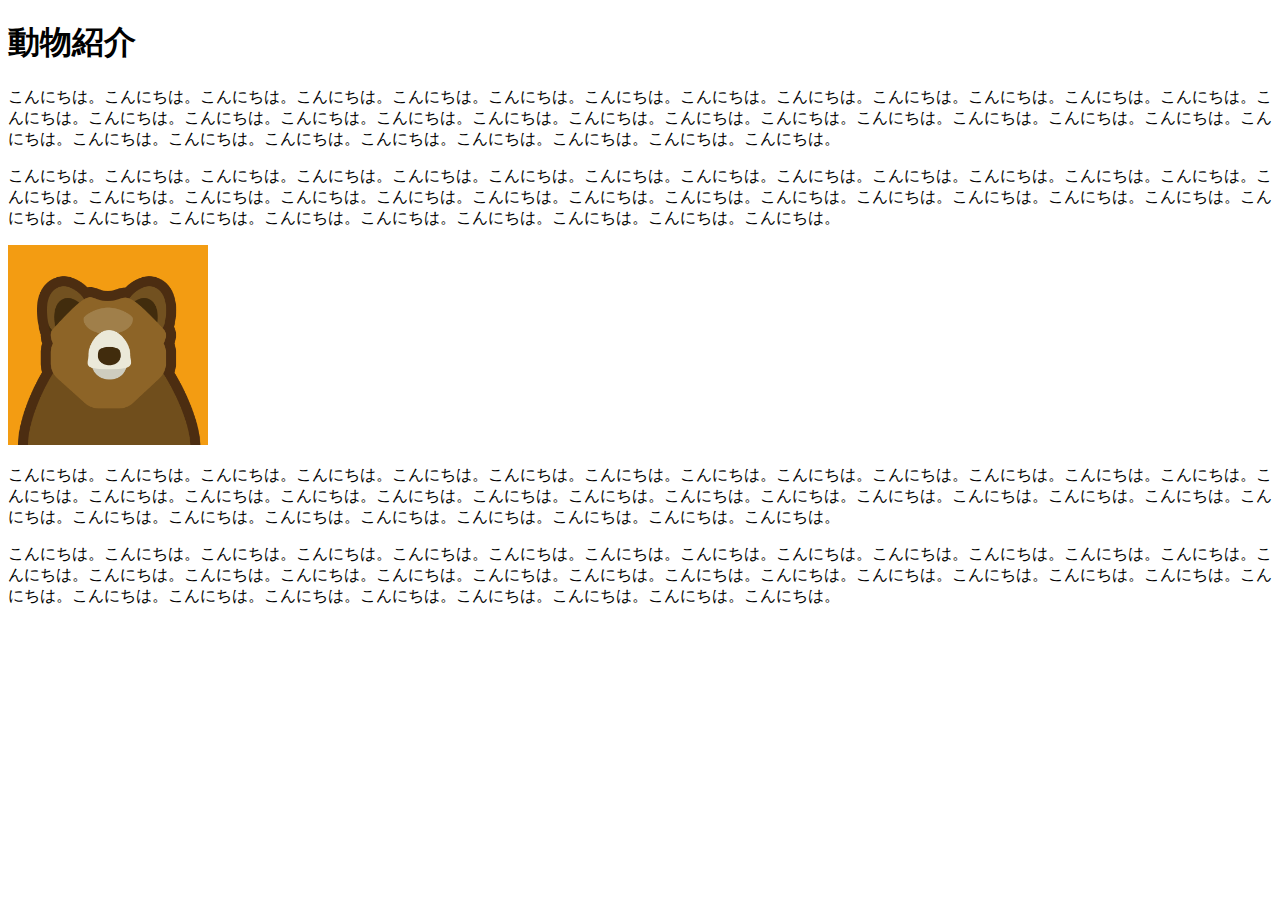
==== MyIntersectionObserver/index.html @ 562822e1 "テストファイル作成 #7" ====
<!DOCTYPE html>
<html lang="ja">
<head>
	<meta charset="utf-8">
	<title>My site</title>
</head>
<body>
	<h1>動物紹介</h1>
	<p>こんにちは。こんにちは。こんにちは。こんにちは。こんにちは。こんにちは。こんにちは。こんにちは。こんにちは。こんにちは。こんにちは。こんにちは。こんにちは。こんにちは。こんにちは。こんにちは。こんにちは。こんにちは。こんにちは。こんにちは。こんにちは。こんにちは。こんにちは。こんにちは。こんにちは。こんにちは。こんにちは。こんにちは。こんにちは。こんにちは。こんにちは。こんにちは。こんにちは。こんにちは。こんにちは。</p>
	<p>こんにちは。こんにちは。こんにちは。こんにちは。こんにちは。こんにちは。こんにちは。こんにちは。こんにちは。こんにちは。こんにちは。こんにちは。こんにちは。こんにちは。こんにちは。こんにちは。こんにちは。こんにちは。こんにちは。こんにちは。こんにちは。こんにちは。こんにちは。こんにちは。こんにちは。こんにちは。こんにちは。こんにちは。こんにちは。こんにちは。こんにちは。こんにちは。こんにちは。こんにちは。こんにちは。</p>
	<img src="img/bear.png" width="200" height="200">
	<p>こんにちは。こんにちは。こんにちは。こんにちは。こんにちは。こんにちは。こんにちは。こんにちは。こんにちは。こんにちは。こんにちは。こんにちは。こんにちは。こんにちは。こんにちは。こんにちは。こんにちは。こんにちは。こんにちは。こんにちは。こんにちは。こんにちは。こんにちは。こんにちは。こんにちは。こんにちは。こんにちは。こんにちは。こんにちは。こんにちは。こんにちは。こんにちは。こんにちは。こんにちは。こんにちは。</p>
	<p>こんにちは。こんにちは。こんにちは。こんにちは。こんにちは。こんにちは。こんにちは。こんにちは。こんにちは。こんにちは。こんにちは。こんにちは。こんにちは。こんにちは。こんにちは。こんにちは。こんにちは。こんにちは。こんにちは。こんにちは。こんにちは。こんにちは。こんにちは。こんにちは。こんにちは。こんにちは。こんにちは。こんにちは。こんにちは。こんにちは。こんにちは。こんにちは。こんにちは。こんにちは。こんにちは。</p>

	<script src="js/main.js"></script>
</body>
</html>
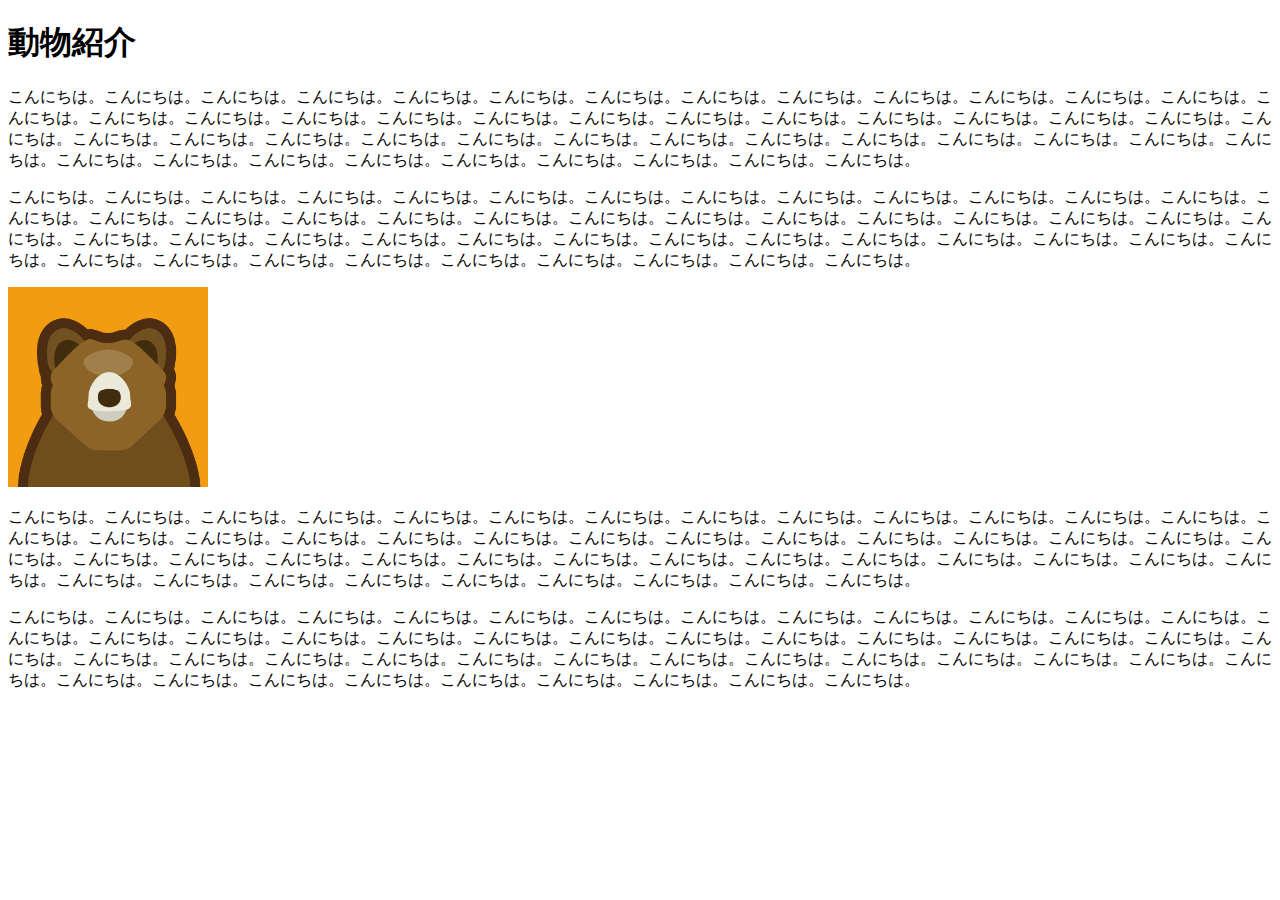
==== commit c842727c: "IntersectionObserver #7" ====
--- a/MyIntersectionObserver/index.html
+++ b/MyIntersectionObserver/index.html
@@ -6,11 +6,11 @@
 </head>
 <body>
 	<h1>動物紹介</h1>
-	<p>こんにちは。こんにちは。こんにちは。こんにちは。こんにちは。こんにちは。こんにちは。こんにちは。こんにちは。こんにちは。こんにちは。こんにちは。こんにちは。こんにちは。こんにちは。こんにちは。こんにちは。こんにちは。こんにちは。こんにちは。こんにちは。こんにちは。こんにちは。こんにちは。こんにちは。こんにちは。こんにちは。こんにちは。こんにちは。こんにちは。こんにちは。こんにちは。こんにちは。こんにちは。こんにちは。</p>
-	<p>こんにちは。こんにちは。こんにちは。こんにちは。こんにちは。こんにちは。こんにちは。こんにちは。こんにちは。こんにちは。こんにちは。こんにちは。こんにちは。こんにちは。こんにちは。こんにちは。こんにちは。こんにちは。こんにちは。こんにちは。こんにちは。こんにちは。こんにちは。こんにちは。こんにちは。こんにちは。こんにちは。こんにちは。こんにちは。こんにちは。こんにちは。こんにちは。こんにちは。こんにちは。こんにちは。</p>
+	<p>こんにちは。こんにちは。こんにちは。こんにちは。こんにちは。こんにちは。こんにちは。こんにちは。こんにちは。こんにちは。こんにちは。こんにちは。こんにちは。こんにちは。こんにちは。こんにちは。こんにちは。こんにちは。こんにちは。こんにちは。こんにちは。こんにちは。こんにちは。こんにちは。こんにちは。こんにちは。こんにちは。こんにちは。こんにちは。こんにちは。こんにちは。こんにちは。こんにちは。こんにちは。こんにちは。こんにちは。こんにちは。こんにちは。こんにちは。こんにちは。こんにちは。こんにちは。こんにちは。こんにちは。こんにちは。こんにちは。こんにちは。こんにちは。こんにちは。</p>
+	<p>こんにちは。こんにちは。こんにちは。こんにちは。こんにちは。こんにちは。こんにちは。こんにちは。こんにちは。こんにちは。こんにちは。こんにちは。こんにちは。こんにちは。こんにちは。こんにちは。こんにちは。こんにちは。こんにちは。こんにちは。こんにちは。こんにちは。こんにちは。こんにちは。こんにちは。こんにちは。こんにちは。こんにちは。こんにちは。こんにちは。こんにちは。こんにちは。こんにちは。こんにちは。こんにちは。こんにちは。こんにちは。こんにちは。こんにちは。こんにちは。こんにちは。こんにちは。こんにちは。こんにちは。こんにちは。こんにちは。こんにちは。こんにちは。こんにちは。</p>
 	<img src="img/bear.png" width="200" height="200">
-	<p>こんにちは。こんにちは。こんにちは。こんにちは。こんにちは。こんにちは。こんにちは。こんにちは。こんにちは。こんにちは。こんにちは。こんにちは。こんにちは。こんにちは。こんにちは。こんにちは。こんにちは。こんにちは。こんにちは。こんにちは。こんにちは。こんにちは。こんにちは。こんにちは。こんにちは。こんにちは。こんにちは。こんにちは。こんにちは。こんにちは。こんにちは。こんにちは。こんにちは。こんにちは。こんにちは。</p>
-	<p>こんにちは。こんにちは。こんにちは。こんにちは。こんにちは。こんにちは。こんにちは。こんにちは。こんにちは。こんにちは。こんにちは。こんにちは。こんにちは。こんにちは。こんにちは。こんにちは。こんにちは。こんにちは。こんにちは。こんにちは。こんにちは。こんにちは。こんにちは。こんにちは。こんにちは。こんにちは。こんにちは。こんにちは。こんにちは。こんにちは。こんにちは。こんにちは。こんにちは。こんにちは。こんにちは。</p>
+	<p>こんにちは。こんにちは。こんにちは。こんにちは。こんにちは。こんにちは。こんにちは。こんにちは。こんにちは。こんにちは。こんにちは。こんにちは。こんにちは。こんにちは。こんにちは。こんにちは。こんにちは。こんにちは。こんにちは。こんにちは。こんにちは。こんにちは。こんにちは。こんにちは。こんにちは。こんにちは。こんにちは。こんにちは。こんにちは。こんにちは。こんにちは。こんにちは。こんにちは。こんにちは。こんにちは。こんにちは。こんにちは。こんにちは。こんにちは。こんにちは。こんにちは。こんにちは。こんにちは。こんにちは。こんにちは。こんにちは。こんにちは。こんにちは。こんにちは。</p>
+	<p>こんにちは。こんにちは。こんにちは。こんにちは。こんにちは。こんにちは。こんにちは。こんにちは。こんにちは。こんにちは。こんにちは。こんにちは。こんにちは。こんにちは。こんにちは。こんにちは。こんにちは。こんにちは。こんにちは。こんにちは。こんにちは。こんにちは。こんにちは。こんにちは。こんにちは。こんにちは。こんにちは。こんにちは。こんにちは。こんにちは。こんにちは。こんにちは。こんにちは。こんにちは。こんにちは。こんにちは。こんにちは。こんにちは。こんにちは。こんにちは。こんにちは。こんにちは。こんにちは。こんにちは。こんにちは。こんにちは。こんにちは。こんにちは。こんにちは。</p>
 
 	<script src="js/main.js"></script>
 </body>
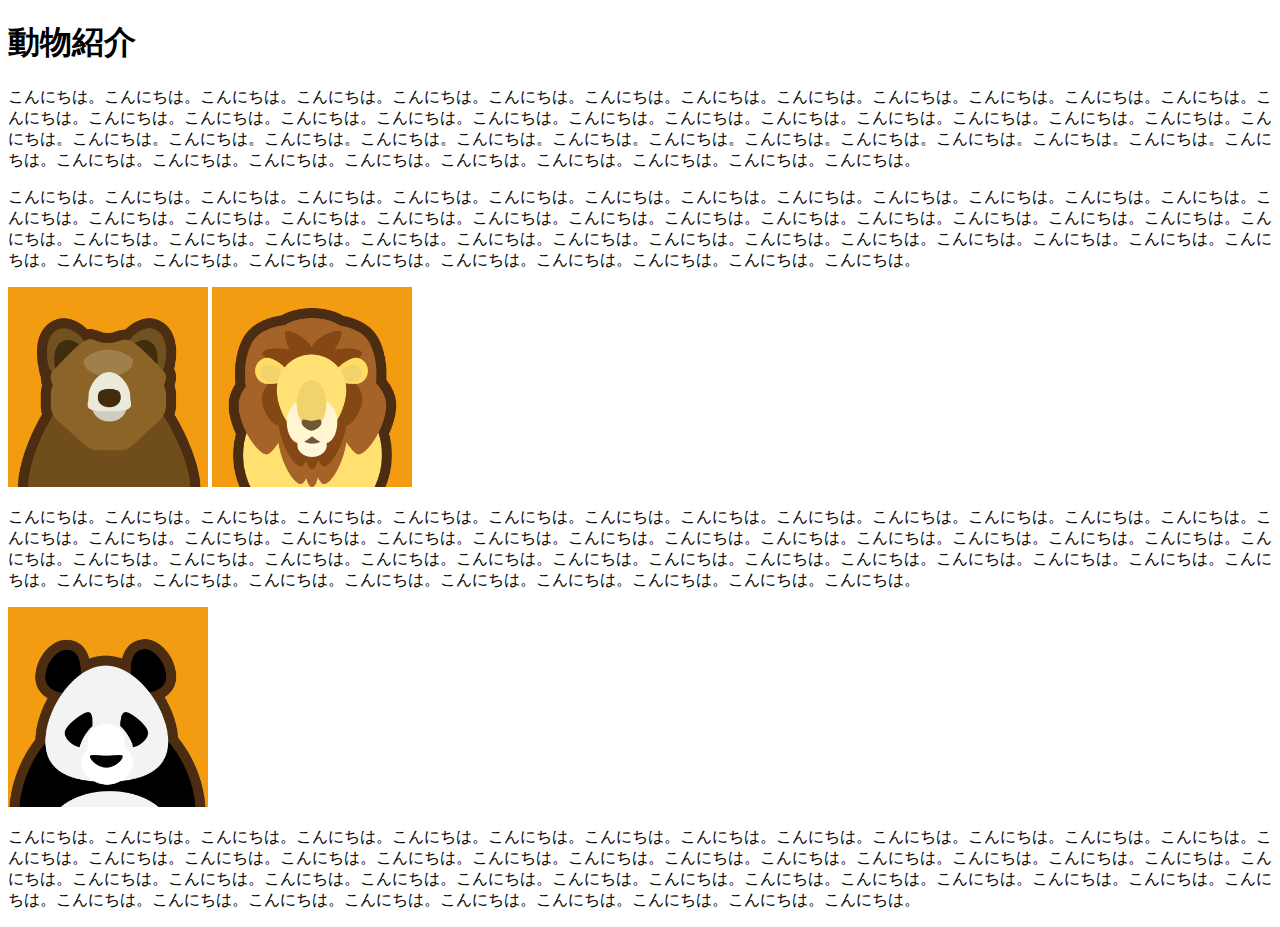
==== commit 9be91018: "複数の監視対象 #9" ====
--- a/MyIntersectionObserver/index.html
+++ b/MyIntersectionObserver/index.html
@@ -3,13 +3,16 @@
 <head>
 	<meta charset="utf-8">
 	<title>My site</title>
+	<link rel="stylesheet" href="css/style.css">
 </head>
 <body>
 	<h1>動物紹介</h1>
 	<p>こんにちは。こんにちは。こんにちは。こんにちは。こんにちは。こんにちは。こんにちは。こんにちは。こんにちは。こんにちは。こんにちは。こんにちは。こんにちは。こんにちは。こんにちは。こんにちは。こんにちは。こんにちは。こんにちは。こんにちは。こんにちは。こんにちは。こんにちは。こんにちは。こんにちは。こんにちは。こんにちは。こんにちは。こんにちは。こんにちは。こんにちは。こんにちは。こんにちは。こんにちは。こんにちは。こんにちは。こんにちは。こんにちは。こんにちは。こんにちは。こんにちは。こんにちは。こんにちは。こんにちは。こんにちは。こんにちは。こんにちは。こんにちは。こんにちは。</p>
 	<p>こんにちは。こんにちは。こんにちは。こんにちは。こんにちは。こんにちは。こんにちは。こんにちは。こんにちは。こんにちは。こんにちは。こんにちは。こんにちは。こんにちは。こんにちは。こんにちは。こんにちは。こんにちは。こんにちは。こんにちは。こんにちは。こんにちは。こんにちは。こんにちは。こんにちは。こんにちは。こんにちは。こんにちは。こんにちは。こんにちは。こんにちは。こんにちは。こんにちは。こんにちは。こんにちは。こんにちは。こんにちは。こんにちは。こんにちは。こんにちは。こんにちは。こんにちは。こんにちは。こんにちは。こんにちは。こんにちは。こんにちは。こんにちは。こんにちは。</p>
 	<img src="img/bear.png" width="200" height="200">
+	<img src="img/lion.png" width="200" height="200">
 	<p>こんにちは。こんにちは。こんにちは。こんにちは。こんにちは。こんにちは。こんにちは。こんにちは。こんにちは。こんにちは。こんにちは。こんにちは。こんにちは。こんにちは。こんにちは。こんにちは。こんにちは。こんにちは。こんにちは。こんにちは。こんにちは。こんにちは。こんにちは。こんにちは。こんにちは。こんにちは。こんにちは。こんにちは。こんにちは。こんにちは。こんにちは。こんにちは。こんにちは。こんにちは。こんにちは。こんにちは。こんにちは。こんにちは。こんにちは。こんにちは。こんにちは。こんにちは。こんにちは。こんにちは。こんにちは。こんにちは。こんにちは。こんにちは。こんにちは。</p>
+	<img src="img/panda.png" width="200" height="200">
 	<p>こんにちは。こんにちは。こんにちは。こんにちは。こんにちは。こんにちは。こんにちは。こんにちは。こんにちは。こんにちは。こんにちは。こんにちは。こんにちは。こんにちは。こんにちは。こんにちは。こんにちは。こんにちは。こんにちは。こんにちは。こんにちは。こんにちは。こんにちは。こんにちは。こんにちは。こんにちは。こんにちは。こんにちは。こんにちは。こんにちは。こんにちは。こんにちは。こんにちは。こんにちは。こんにちは。こんにちは。こんにちは。こんにちは。こんにちは。こんにちは。こんにちは。こんにちは。こんにちは。こんにちは。こんにちは。こんにちは。こんにちは。こんにちは。こんにちは。</p>
 
 	<script src="js/main.js"></script>
--- a/MyIntersectionObserver/css/style.css
+++ b/MyIntersectionObserver/css/style.css
@@ -0,0 +1,10 @@
+img {
+  opacity: 0;
+  transform: translateY(20px);
+  transition: opacity 0.3s, transform 0.3s;
+}
+
+img.appear {
+  opacity: 1;
+  transform: translateY(0);
+}
